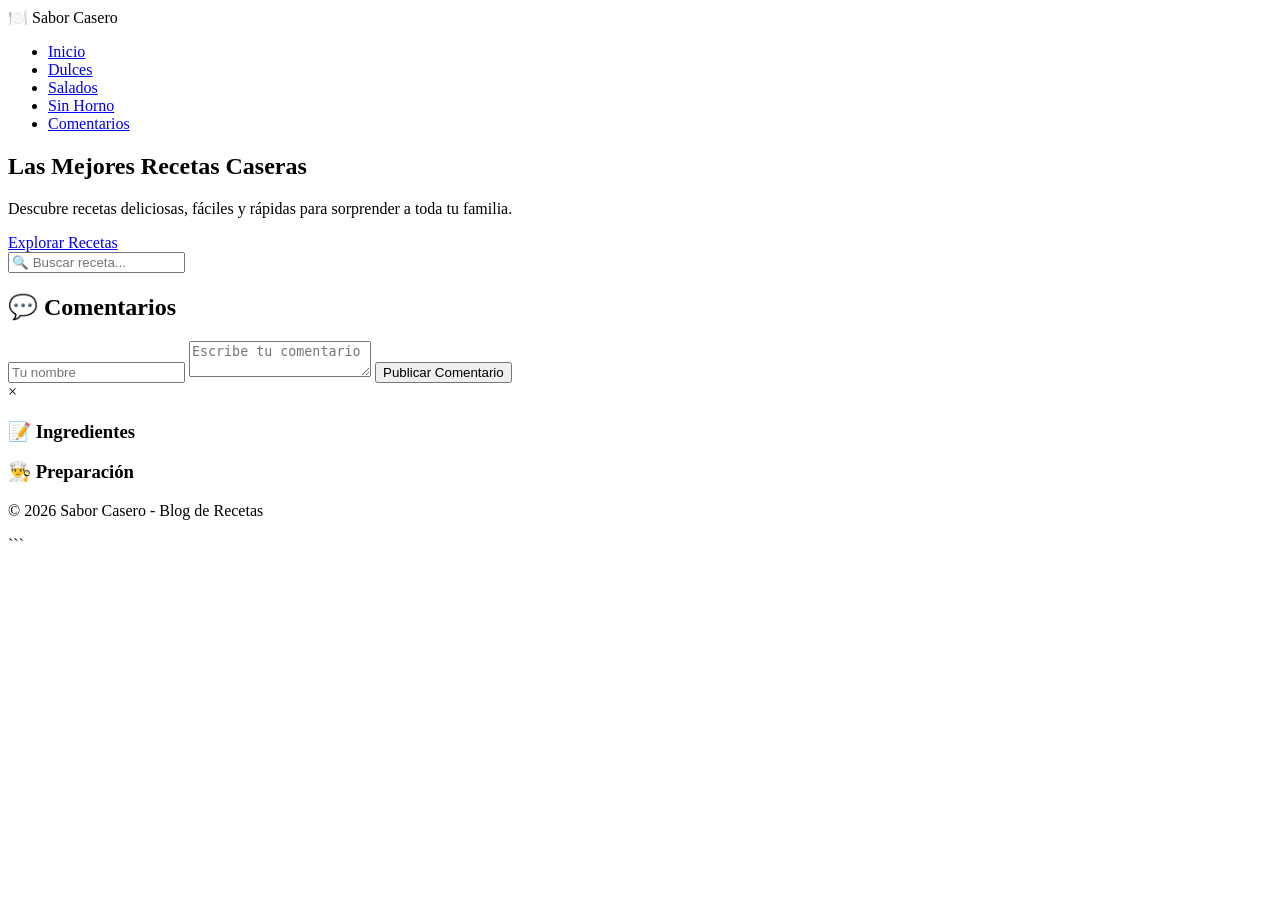
==== index.html @ b61434cb "Add files via upload" ====
<!DOCTYPE html>

<html lang="es">

<head>
    <meta charset="UTF-8">
    <meta name="viewport" content="width=device-width, initial-scale=1.0">
    <title>Sabor Casero | Blog de Recetas</title>
    <link rel="stylesheet" href="../css/style.css">
</head>

<body>

<header>

    <div class="logo">
        🍽️ Sabor Casero
    </div>

    <nav>
        <ul>
            <li><a href="index.html">Inicio</a></li>
            <li><a href="dulces.html">Dulces</a></li>
            <li><a href="salados.html">Salados</a></li>
            <li><a href="sinhorno.html">Sin Horno</a></li>
            <li><a href="comentarios.html">Comentarios</a></li>
        </ul>
    </nav>

</header>

<section class="hero" id="inicio">

    <div class="hero-content">

        <h1>Las Mejores Recetas Caseras</h1>

        <p>
            Descubre recetas deliciosas, fáciles y rápidas para sorprender a toda tu familia.
        </p>

        <a href="dulces.html" class="btn">
            Explorar Recetas
        </a>

        <div class="buscador">
            <input
                type="text"
                id="buscador"
                placeholder="🔍 Buscar receta..."
                onkeyup="buscarRecetas()">
        </div>

    </div>

</section>

<section class="comentarios" id="comentarios">

    <h2>💬 Comentarios</h2>

    <form id="formComentario">

        <input
            type="text"
            id="nombre"
            placeholder="Tu nombre"
            required>

        <textarea
            id="comentario"
            placeholder="Escribe tu comentario"
            required></textarea>

        <button type="submit">
            Publicar Comentario
        </button>

    </form>

    <div id="listaComentarios"></div>

</section>

<div id="modal" class="modal">

    <div class="modal-content">

        <span class="cerrar" onclick="cerrarModal()">
            &times;
        </span>

        <img id="modalImg" src="">

        <h2 id="modalTitulo"></h2>

        <h3>📝 Ingredientes</h3>

        <pre id="modalIngredientes"></pre>

        <h3>👨‍🍳 Preparación</h3>

        <pre id="modalPreparacion"></pre>

    </div>

</div>

<footer>

    <p>
        © 2026 Sabor Casero - Blog de Recetas
    </p>

</footer>

<script src="../js/recetas.js"></script>
<script src="../js/script.js"></script>
```

</body>

</html>
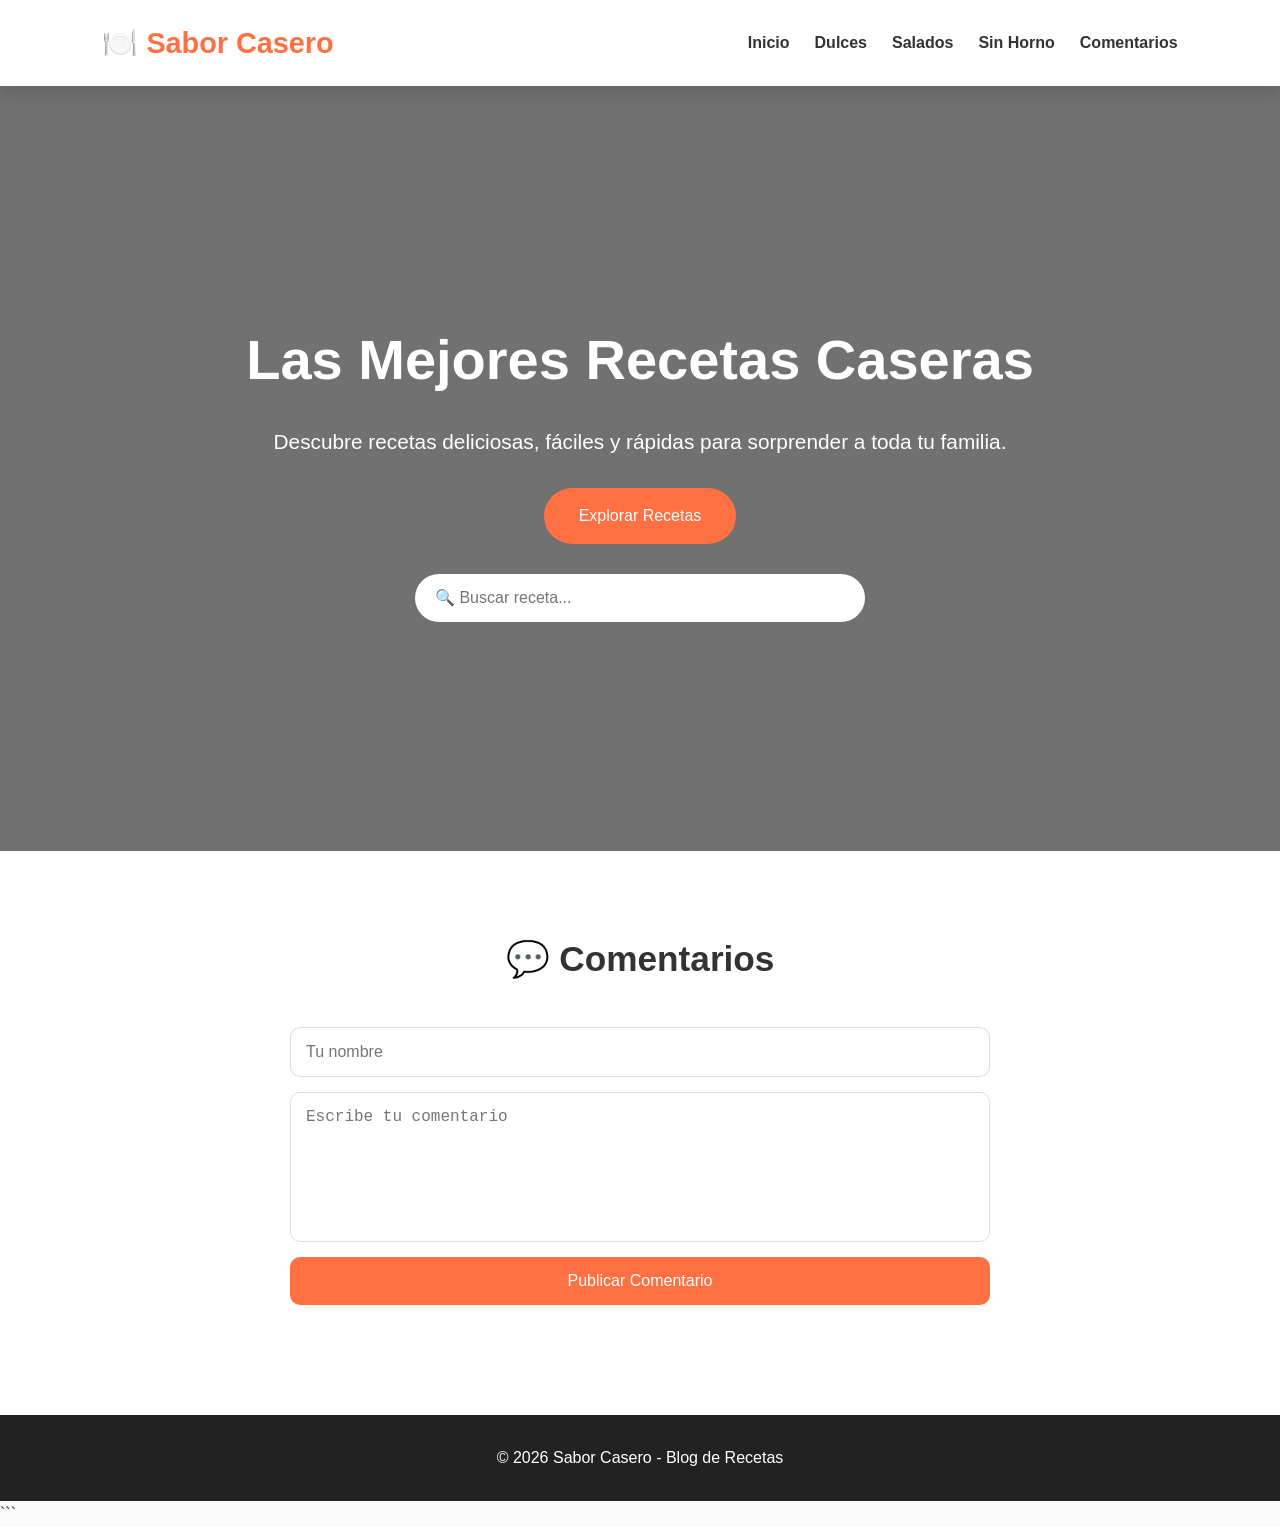
==== commit 165ba5a1: "Update index.html" ====
--- a/index.html
+++ b/index.html
@@ -6,7 +6,7 @@
     <meta charset="UTF-8">
     <meta name="viewport" content="width=device-width, initial-scale=1.0">
     <title>Sabor Casero | Blog de Recetas</title>
-    <link rel="stylesheet" href="../css/style.css">
+    <link rel="stylesheet" href="style.css">
 </head>
 
 <body>
@@ -114,8 +114,8 @@
 
 </footer>
 
-<script src="../js/recetas.js"></script>
-<script src="../js/script.js"></script>
+<script src="recetas.js"></script>
+<script src="script.js"></script>
 ```
 
 </body>
--- a/style.css
+++ b/style.css
@@ -0,0 +1,330 @@
+:root{
+    --primario:#ff7043;
+    --secundario:#fff3e0;
+    --oscuro:#333;
+    --claro:#ffffff;
+    --gris:#f5f5f5;
+    --sombra:0 5px 20px rgba(0,0,0,.15);
+}
+
+*{
+    margin:0;
+    padding:0;
+    box-sizing:border-box;
+}
+
+html{
+    scroll-behavior:smooth;
+}
+
+body{
+    font-family:'Segoe UI',sans-serif;
+    background:#fafafa;
+    color:var(--oscuro);
+    line-height:1.6;
+}
+
+/* HEADER */
+
+header{
+    display:flex;
+    justify-content:space-between;
+    align-items:center;
+    padding:20px 8%;
+    background:white;
+    box-shadow:var(--sombra);
+    position:sticky;
+    top:0;
+    z-index:1000;
+}
+
+.logo{
+    font-size:1.8rem;
+    font-weight:bold;
+    color:var(--primario);
+}
+
+nav ul{
+    display:flex;
+    list-style:none;
+    gap:25px;
+}
+
+nav a{
+    text-decoration:none;
+    color:var(--oscuro);
+    font-weight:600;
+    transition:.3s;
+}
+
+nav a:hover{
+    color:var(--primario);
+}
+
+/* HERO */
+
+.hero{
+    height:85vh;
+
+    background:
+    linear-gradient(
+        rgba(0,0,0,.55),
+        rgba(0,0,0,.55)
+    ),
+    url("https://images.unsplash.com/photo-1490645935967-10de6ba17061");
+
+    background-size:cover;
+    background-position:center;
+
+    display:flex;
+    justify-content:center;
+    align-items:center;
+    text-align:center;
+}
+
+.hero-content{
+    max-width:800px;
+    color:white;
+}
+
+.hero h1{
+    font-size:3.5rem;
+    margin-bottom:20px;
+}
+
+.hero p{
+    font-size:1.3rem;
+    margin-bottom:30px;
+}
+
+.btn{
+    display:inline-block;
+    padding:15px 35px;
+    background:var(--primario);
+    color:white;
+    text-decoration:none;
+    border-radius:50px;
+    transition:.3s;
+}
+
+.btn:hover{
+    transform:translateY(-3px);
+}
+
+/* SECCIONES */
+
+.recetas,
+.comentarios{
+    padding:80px 8%;
+}
+
+.recetas h2,
+.comentarios h2{
+    text-align:center;
+    margin-bottom:40px;
+    font-size:2.2rem;
+}
+
+/* CARDS */
+
+.cards{
+    display:flex;
+    justify-content:center;
+    gap:30px;
+    flex-wrap:wrap;
+}
+
+.card-receta{
+    width:320px;
+    background:white;
+    border-radius:15px;
+    overflow:hidden;
+    box-shadow:var(--sombra);
+    cursor:pointer;
+    transition:.3s;
+}
+
+.card-receta:hover{
+    transform:translateY(-10px);
+}
+
+.card-receta img{
+    width:100%;
+    height:220px;
+    object-fit:cover;
+}
+
+.card-receta h3{
+    padding:15px;
+}
+
+.card-receta p{
+    padding:0 15px 20px;
+    color:#666;
+}
+
+/* MODAL */
+
+.modal{
+    display:none;
+    position:fixed;
+    inset:0;
+    background:rgba(0,0,0,.75);
+    justify-content:center;
+    align-items:center;
+    z-index:9999;
+}
+
+.modal-content{
+    background:white;
+    width:90%;
+    max-width:750px;
+    max-height:90vh;
+    overflow-y:auto;
+
+    border-radius:20px;
+    padding:30px;
+
+    position:relative;
+}
+
+.modal-content img{
+    width:100%;
+    border-radius:15px;
+    margin-bottom:20px;
+}
+
+.modal-content h2{
+    margin-bottom:20px;
+}
+
+.modal-content h3{
+    margin-top:20px;
+    margin-bottom:10px;
+    color:var(--primario);
+}
+
+.modal-content pre{
+    white-space:pre-wrap;
+    font-family:inherit;
+    line-height:1.8;
+}
+
+.cerrar{
+    position:absolute;
+    right:20px;
+    top:15px;
+    font-size:35px;
+    cursor:pointer;
+    font-weight:bold;
+}
+
+/* COMENTARIOS */
+
+.comentarios{
+    background:white;
+}
+
+.comentarios form{
+    max-width:700px;
+    margin:auto;
+
+    display:flex;
+    flex-direction:column;
+    gap:15px;
+}
+
+.comentarios input,
+.comentarios textarea{
+    padding:15px;
+    border:1px solid #ddd;
+    border-radius:10px;
+    font-size:1rem;
+}
+
+.comentarios textarea{
+    min-height:150px;
+    resize:none;
+}
+
+.comentarios button{
+    background:var(--primario);
+    color:white;
+    border:none;
+    padding:15px;
+    border-radius:10px;
+    cursor:pointer;
+    transition:.3s;
+    font-size:1rem;
+}
+
+.comentarios button:hover{
+    transform:translateY(-2px);
+}
+
+#listaComentarios{
+    max-width:700px;
+    margin:30px auto 0;
+}
+
+.comentario{
+    background:var(--gris);
+    padding:20px;
+    border-radius:10px;
+    margin-bottom:15px;
+}
+
+.comentario h4{
+    margin-bottom:10px;
+    color:var(--primario);
+}
+
+/* FOOTER */
+
+footer{
+    background:#222;
+    color:white;
+    text-align:center;
+    padding:30px;
+}
+
+/* RESPONSIVE */
+
+@media(max-width:768px){
+
+    header{
+        flex-direction:column;
+        gap:15px;
+    }
+
+    nav ul{
+        flex-wrap:wrap;
+        justify-content:center;
+    }
+
+    .hero h1{
+        font-size:2.3rem;
+    }
+
+    .hero p{
+        font-size:1rem;
+    }
+
+    .card-receta{
+        width:100%;
+        max-width:350px;
+    }
+}
+.buscador{
+    margin-top:30px;
+}
+
+.buscador input{
+    width:100%;
+    max-width:450px;
+    padding:15px 20px;
+    border:none;
+    border-radius:50px;
+    font-size:1rem;
+    outline:none;
+}
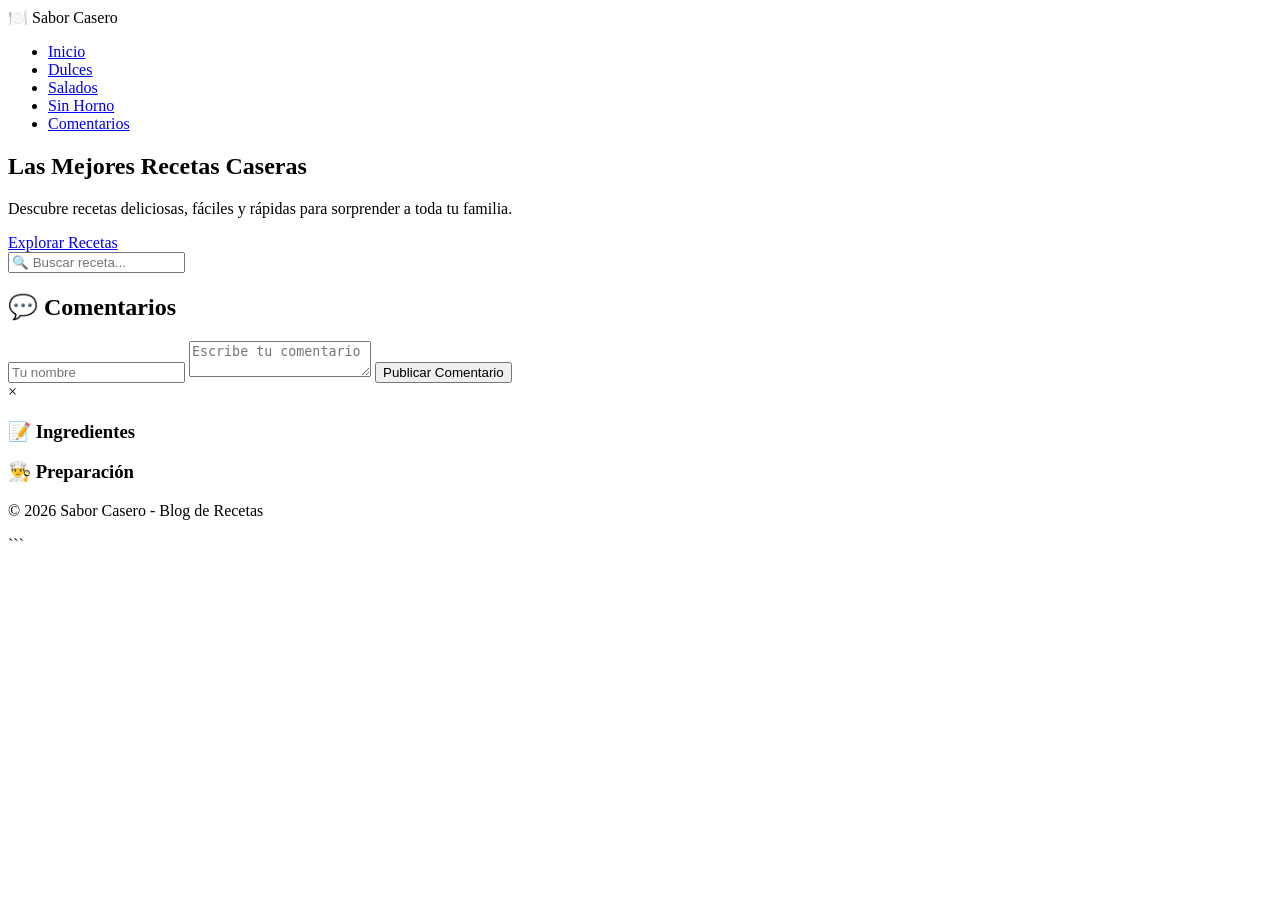
==== commit 215ca880: "Update index.html" ====
--- a/index.html
+++ b/index.html
@@ -6,7 +6,7 @@
     <meta charset="UTF-8">
     <meta name="viewport" content="width=device-width, initial-scale=1.0">
     <title>Sabor Casero | Blog de Recetas</title>
-    <link rel="stylesheet" href="style.css">
+    <link rel="stylesheet" href="../css/style.css">
 </head>
 
 <body>
@@ -114,8 +114,8 @@
 
 </footer>
 
-<script src="recetas.js"></script>
-<script src="script.js"></script>
+<script src="../js/recetas.js"></script>
+<script src="../js/script.js"></script>
 ```
 
 </body>
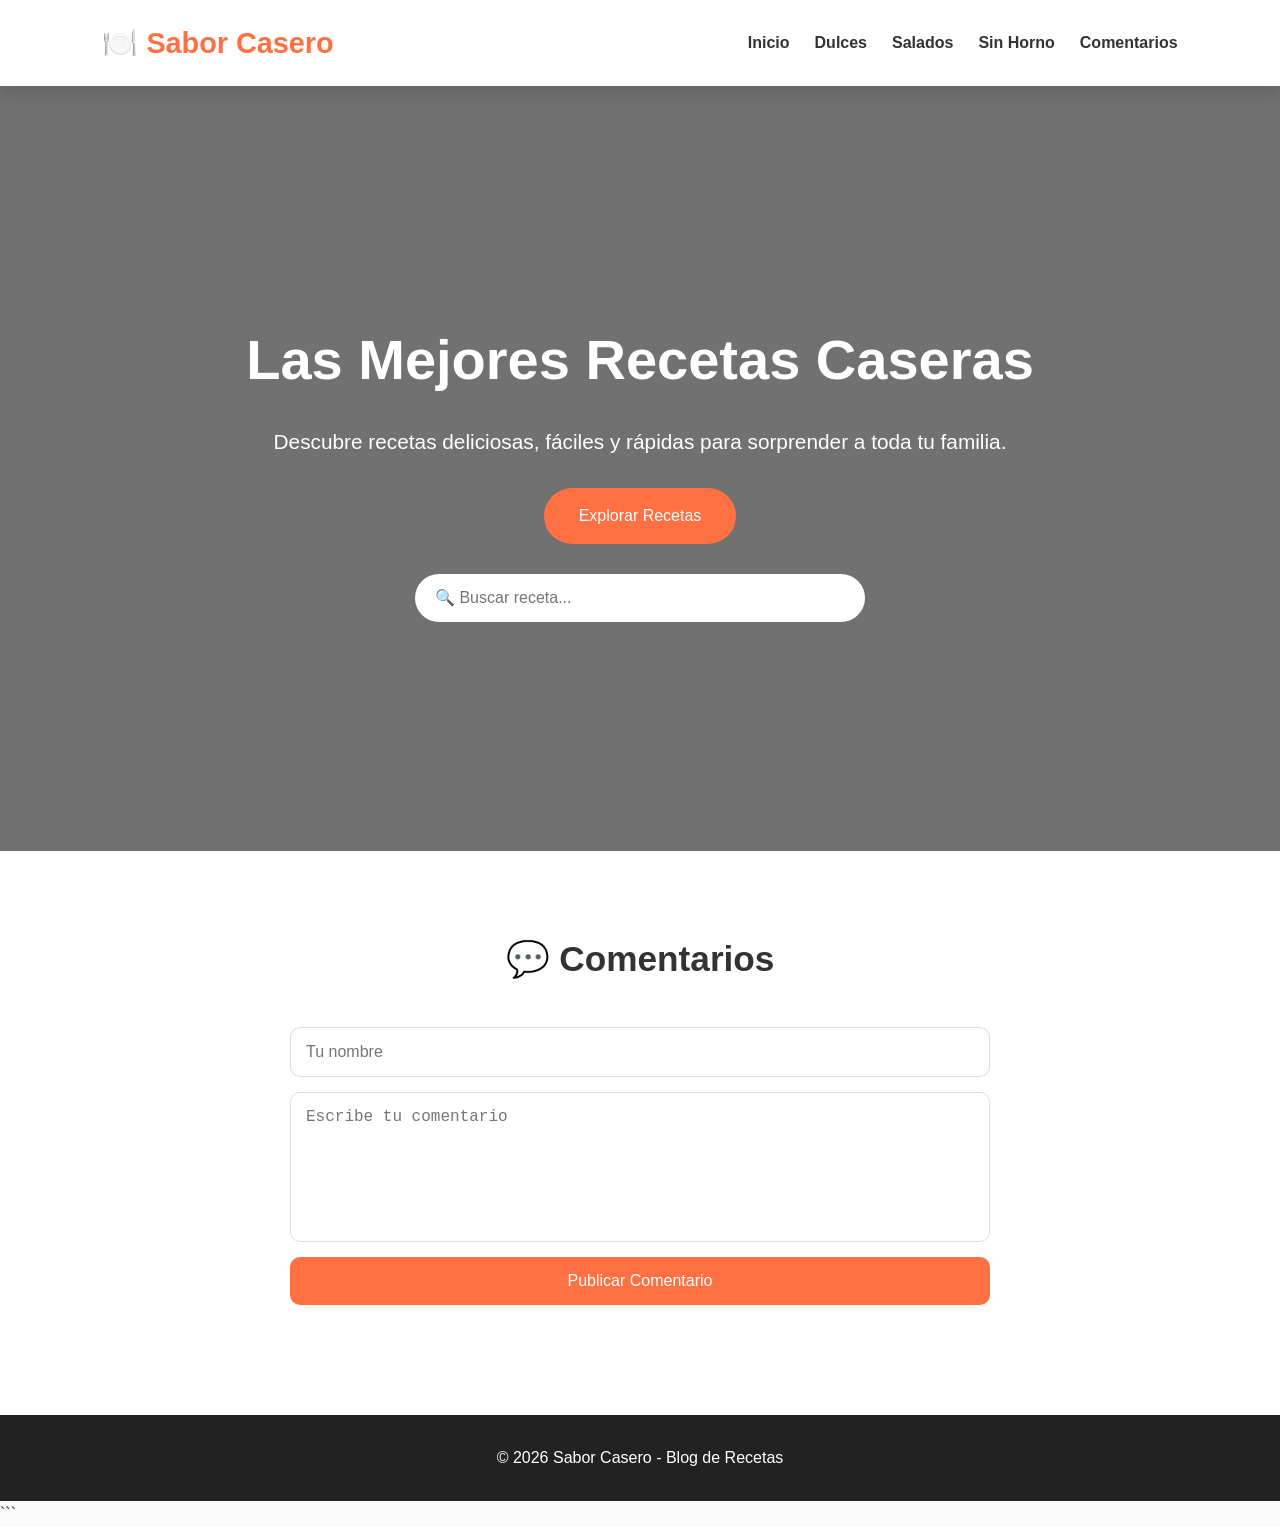
==== commit 3898ced1: "Update index.html" ====
--- a/index.html
+++ b/index.html
@@ -6,7 +6,7 @@
     <meta charset="UTF-8">
     <meta name="viewport" content="width=device-width, initial-scale=1.0">
     <title>Sabor Casero | Blog de Recetas</title>
-    <link rel="stylesheet" href="../css/style.css">
+    <link rel="stylesheet" href="style.css">
 </head>
 
 <body>
--- a/style.css
+++ b/style.css
@@ -0,0 +1,330 @@
+:root{
+    --primario:#ff7043;
+    --secundario:#fff3e0;
+    --oscuro:#333;
+    --claro:#ffffff;
+    --gris:#f5f5f5;
+    --sombra:0 5px 20px rgba(0,0,0,.15);
+}
+
+*{
+    margin:0;
+    padding:0;
+    box-sizing:border-box;
+}
+
+html{
+    scroll-behavior:smooth;
+}
+
+body{
+    font-family:'Segoe UI',sans-serif;
+    background:#fafafa;
+    color:var(--oscuro);
+    line-height:1.6;
+}
+
+/* HEADER */
+
+header{
+    display:flex;
+    justify-content:space-between;
+    align-items:center;
+    padding:20px 8%;
+    background:white;
+    box-shadow:var(--sombra);
+    position:sticky;
+    top:0;
+    z-index:1000;
+}
+
+.logo{
+    font-size:1.8rem;
+    font-weight:bold;
+    color:var(--primario);
+}
+
+nav ul{
+    display:flex;
+    list-style:none;
+    gap:25px;
+}
+
+nav a{
+    text-decoration:none;
+    color:var(--oscuro);
+    font-weight:600;
+    transition:.3s;
+}
+
+nav a:hover{
+    color:var(--primario);
+}
+
+/* HERO */
+
+.hero{
+    height:85vh;
+
+    background:
+    linear-gradient(
+        rgba(0,0,0,.55),
+        rgba(0,0,0,.55)
+    ),
+    url("https://images.unsplash.com/photo-1490645935967-10de6ba17061");
+
+    background-size:cover;
+    background-position:center;
+
+    display:flex;
+    justify-content:center;
+    align-items:center;
+    text-align:center;
+}
+
+.hero-content{
+    max-width:800px;
+    color:white;
+}
+
+.hero h1{
+    font-size:3.5rem;
+    margin-bottom:20px;
+}
+
+.hero p{
+    font-size:1.3rem;
+    margin-bottom:30px;
+}
+
+.btn{
+    display:inline-block;
+    padding:15px 35px;
+    background:var(--primario);
+    color:white;
+    text-decoration:none;
+    border-radius:50px;
+    transition:.3s;
+}
+
+.btn:hover{
+    transform:translateY(-3px);
+}
+
+/* SECCIONES */
+
+.recetas,
+.comentarios{
+    padding:80px 8%;
+}
+
+.recetas h2,
+.comentarios h2{
+    text-align:center;
+    margin-bottom:40px;
+    font-size:2.2rem;
+}
+
+/* CARDS */
+
+.cards{
+    display:flex;
+    justify-content:center;
+    gap:30px;
+    flex-wrap:wrap;
+}
+
+.card-receta{
+    width:320px;
+    background:white;
+    border-radius:15px;
+    overflow:hidden;
+    box-shadow:var(--sombra);
+    cursor:pointer;
+    transition:.3s;
+}
+
+.card-receta:hover{
+    transform:translateY(-10px);
+}
+
+.card-receta img{
+    width:100%;
+    height:220px;
+    object-fit:cover;
+}
+
+.card-receta h3{
+    padding:15px;
+}
+
+.card-receta p{
+    padding:0 15px 20px;
+    color:#666;
+}
+
+/* MODAL */
+
+.modal{
+    display:none;
+    position:fixed;
+    inset:0;
+    background:rgba(0,0,0,.75);
+    justify-content:center;
+    align-items:center;
+    z-index:9999;
+}
+
+.modal-content{
+    background:white;
+    width:90%;
+    max-width:750px;
+    max-height:90vh;
+    overflow-y:auto;
+
+    border-radius:20px;
+    padding:30px;
+
+    position:relative;
+}
+
+.modal-content img{
+    width:100%;
+    border-radius:15px;
+    margin-bottom:20px;
+}
+
+.modal-content h2{
+    margin-bottom:20px;
+}
+
+.modal-content h3{
+    margin-top:20px;
+    margin-bottom:10px;
+    color:var(--primario);
+}
+
+.modal-content pre{
+    white-space:pre-wrap;
+    font-family:inherit;
+    line-height:1.8;
+}
+
+.cerrar{
+    position:absolute;
+    right:20px;
+    top:15px;
+    font-size:35px;
+    cursor:pointer;
+    font-weight:bold;
+}
+
+/* COMENTARIOS */
+
+.comentarios{
+    background:white;
+}
+
+.comentarios form{
+    max-width:700px;
+    margin:auto;
+
+    display:flex;
+    flex-direction:column;
+    gap:15px;
+}
+
+.comentarios input,
+.comentarios textarea{
+    padding:15px;
+    border:1px solid #ddd;
+    border-radius:10px;
+    font-size:1rem;
+}
+
+.comentarios textarea{
+    min-height:150px;
+    resize:none;
+}
+
+.comentarios button{
+    background:var(--primario);
+    color:white;
+    border:none;
+    padding:15px;
+    border-radius:10px;
+    cursor:pointer;
+    transition:.3s;
+    font-size:1rem;
+}
+
+.comentarios button:hover{
+    transform:translateY(-2px);
+}
+
+#listaComentarios{
+    max-width:700px;
+    margin:30px auto 0;
+}
+
+.comentario{
+    background:var(--gris);
+    padding:20px;
+    border-radius:10px;
+    margin-bottom:15px;
+}
+
+.comentario h4{
+    margin-bottom:10px;
+    color:var(--primario);
+}
+
+/* FOOTER */
+
+footer{
+    background:#222;
+    color:white;
+    text-align:center;
+    padding:30px;
+}
+
+/* RESPONSIVE */
+
+@media(max-width:768px){
+
+    header{
+        flex-direction:column;
+        gap:15px;
+    }
+
+    nav ul{
+        flex-wrap:wrap;
+        justify-content:center;
+    }
+
+    .hero h1{
+        font-size:2.3rem;
+    }
+
+    .hero p{
+        font-size:1rem;
+    }
+
+    .card-receta{
+        width:100%;
+        max-width:350px;
+    }
+}
+.buscador{
+    margin-top:30px;
+}
+
+.buscador input{
+    width:100%;
+    max-width:450px;
+    padding:15px 20px;
+    border:none;
+    border-radius:50px;
+    font-size:1rem;
+    outline:none;
+}
